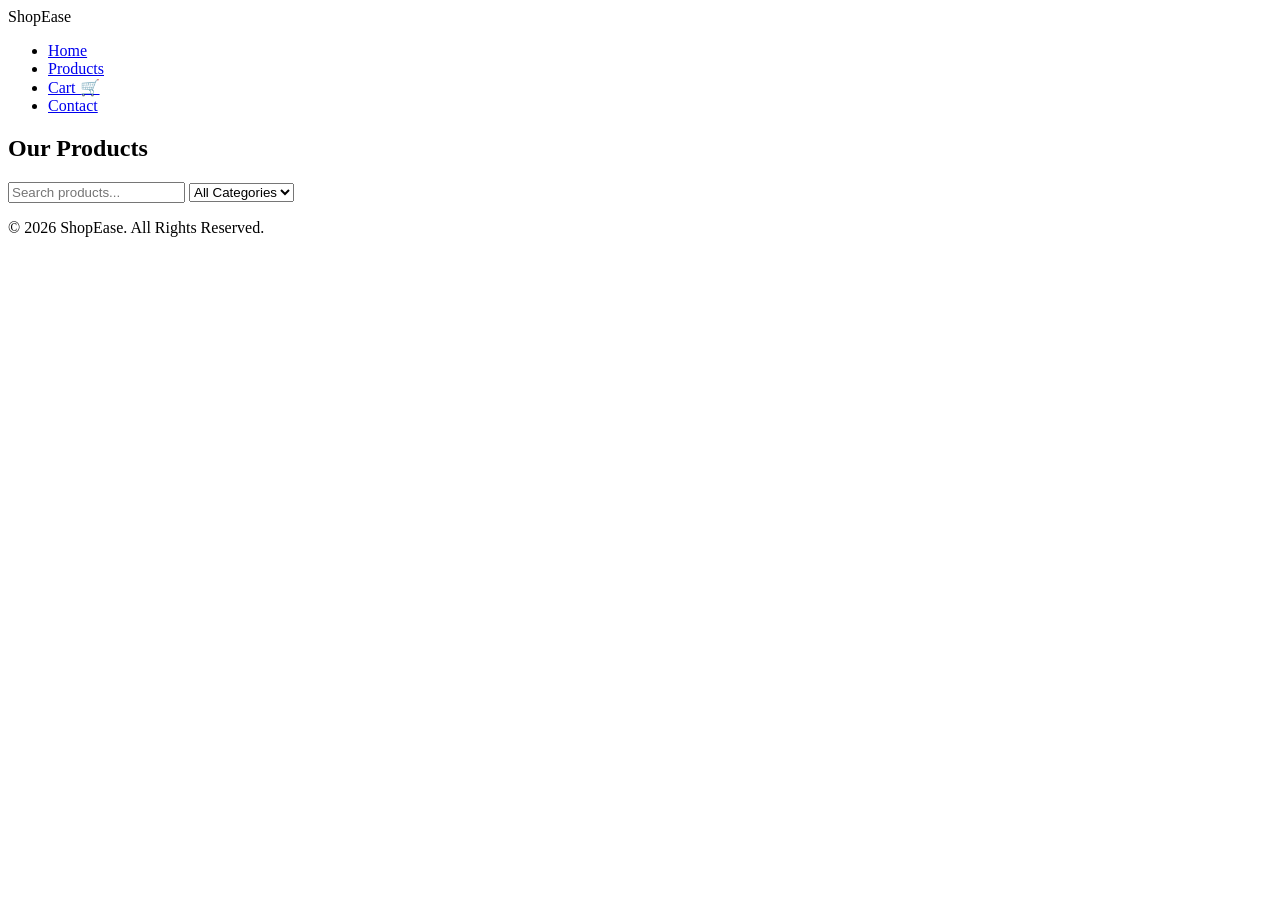
==== products.html @ 8184448c "Initial e-commerce project" ====
<!DOCTYPE html>
<html lang="en">

<head>

    <meta charset="UTF-8">
    <meta name="viewport" content="width=device-width, initial-scale=1.0">

    <meta name="description"
        content="Browse ShopEase products.">

    <title>ShopEase | Products</title>

    <link rel="stylesheet" href="css/style.css">

</head>

<body>

<header>

    <nav class="navbar">

        <div class="logo">
            ShopEase
        </div>

        <ul class="nav-links">

            <li>
                <a href="index.html">Home</a>
            </li>

            <li>
                <a href="products.html">Products</a>
            </li>

            <li>
                <a href="cart.html">Cart 🛒</a>
            </li>

            <li>
                <a href="contact.html">Contact</a>
            </li>

        </ul>

    </nav>

</header>

<main>

<section class="products-section">

    <h1>Our Products</h1>

    <div class="filters">

        <input
            type="text"
            id="searchInput"
            placeholder="Search products..."
        >

        <select id="categoryFilter">

            <option value="all">
                All Categories
            </option>

            <option value="electronics">
                Electronics
            </option>

            <option value="fashion">
                Fashion
            </option>

            <option value="home">
                Home
            </option>

        </select>

    </div>

    <div
        id="productContainer"
        class="product-grid">
    </div>

</section>

</main>

<footer>

    <p>
        © 2026 ShopEase. All Rights Reserved.
    </p>

</footer>

<script src="js/products.js"></script>

</body>

</html>
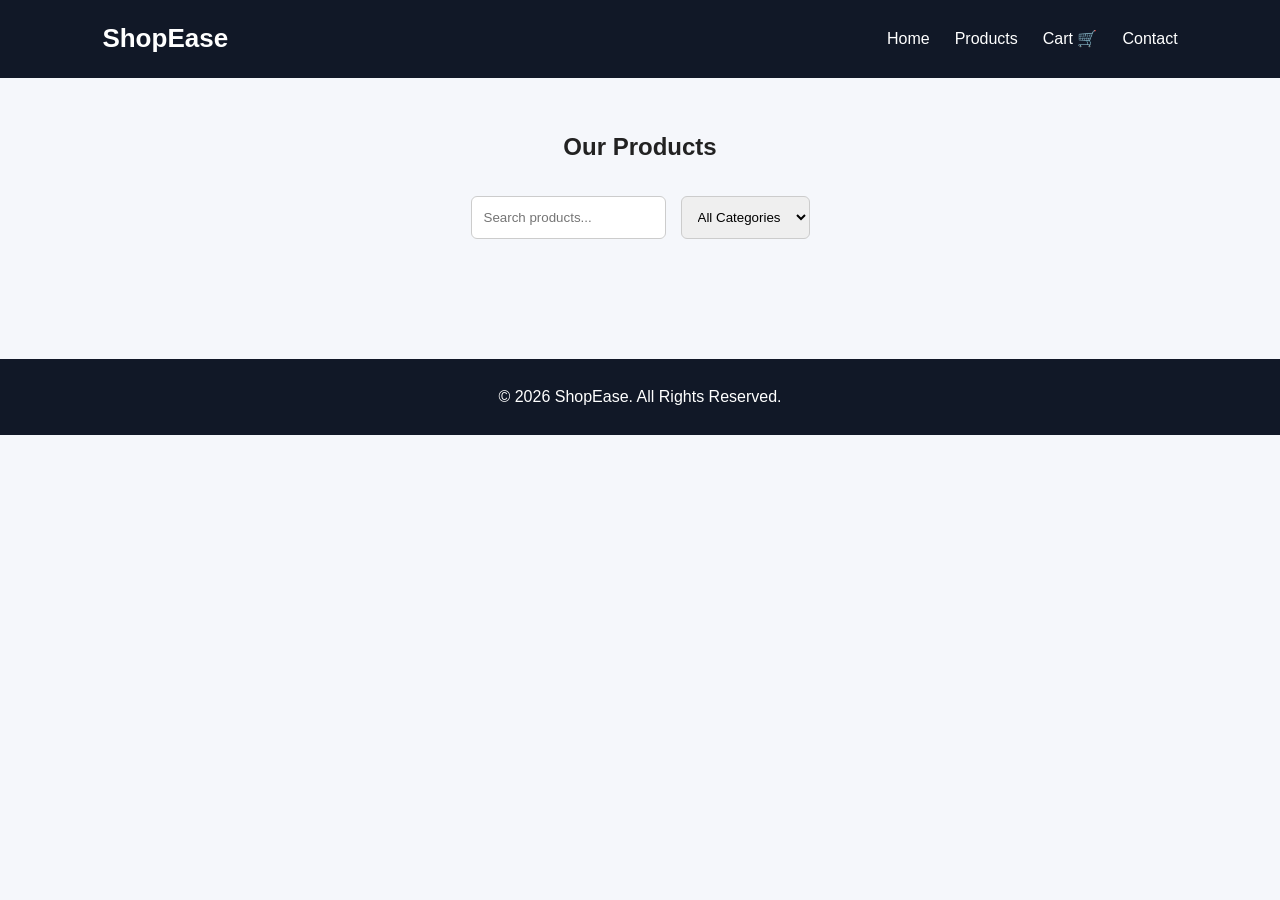
==== commit af3388d4: "Update products.html" ====
--- a/products.html
+++ b/products.html
@@ -11,7 +11,7 @@
 
     <title>ShopEase | Products</title>
 
-    <link rel="stylesheet" href="css/style.css">
+    <link rel="stylesheet" href="style.css">
 
 </head>
 
@@ -106,4 +106,4 @@
 
 </body>
 
-</html>+</html>
--- a/style.css
+++ b/style.css
@@ -0,0 +1,202 @@
+* {
+    margin: 0;
+    padding: 0;
+    box-sizing: border-box;
+}
+
+body {
+    font-family: Arial, sans-serif;
+    line-height: 1.6;
+    background: #f5f7fb;
+    color: #222;
+}
+
+.navbar {
+    display: flex;
+    justify-content: space-between;
+    align-items: center;
+    padding: 18px 8%;
+    background: #111827;
+}
+
+.logo {
+    color: white;
+    font-size: 26px;
+    font-weight: bold;
+}
+
+.nav-links {
+    display: flex;
+    gap: 25px;
+    list-style: none;
+}
+
+.nav-links a {
+    color: white;
+    text-decoration: none;
+}
+
+.nav-links a:hover {
+    color: #60a5fa;
+}
+
+.hero {
+    min-height: 500px;
+    display: flex;
+    align-items: center;
+    justify-content: center;
+    text-align: center;
+    padding: 40px 20px;
+    background: linear-gradient(
+        135deg,
+        #dbeafe,
+        #eff6ff
+    );
+}
+
+.hero-content {
+    max-width: 700px;
+}
+
+.hero h1 {
+    font-size: 48px;
+    margin-bottom: 20px;
+}
+
+.hero p {
+    font-size: 20px;
+    margin-bottom: 30px;
+}
+
+.btn,
+.product-card button {
+    display: inline-block;
+    padding: 12px 25px;
+    background: #2563eb;
+    color: white;
+    border: none;
+    border-radius: 6px;
+    text-decoration: none;
+    cursor: pointer;
+}
+
+.btn:hover,
+.product-card button:hover {
+    background: #1d4ed8;
+}
+
+.features {
+    display: grid;
+    grid-template-columns:
+        repeat(3, 1fr);
+
+    gap: 25px;
+    padding: 50px 8%;
+}
+
+.feature-card {
+    background: white;
+    padding: 30px;
+    text-align: center;
+    border-radius: 10px;
+    box-shadow:
+        0 4px 15px rgba(0,0,0,0.08);
+}
+
+.products-section {
+    padding: 50px 8%;
+}
+
+.products-section h1 {
+    text-align: center;
+    margin-bottom: 30px;
+}
+
+.filters {
+    display: flex;
+    justify-content: center;
+    gap: 15px;
+    margin-bottom: 30px;
+}
+
+.filters input,
+.filters select {
+    padding: 12px;
+    border: 1px solid #ccc;
+    border-radius: 6px;
+}
+
+.product-grid {
+    display: grid;
+    grid-template-columns:
+        repeat(3, 1fr);
+
+    gap: 25px;
+}
+
+.product-card {
+    background: white;
+    padding: 20px;
+    border-radius: 10px;
+    box-shadow:
+        0 4px 15px rgba(0,0,0,0.08);
+
+    text-align: center;
+}
+
+.product-card img {
+    width: 100%;
+    height: 220px;
+    object-fit: cover;
+    border-radius: 8px;
+}
+
+.product-card h3 {
+    margin: 15px 0 5px;
+}
+
+.category {
+    color: #777;
+    text-transform: capitalize;
+}
+
+.price {
+    font-size: 20px;
+    font-weight: bold;
+    margin: 10px;
+}
+
+footer {
+    margin-top: 40px;
+    padding: 25px;
+    text-align: center;
+    background: #111827;
+    color: white;
+}
+
+@media (max-width: 768px) {
+
+    .navbar {
+        flex-direction: column;
+        gap: 15px;
+    }
+
+    .nav-links {
+        flex-wrap: wrap;
+        justify-content: center;
+    }
+
+    .hero h1 {
+        font-size: 36px;
+    }
+
+    .features,
+    .product-grid {
+        grid-template-columns: 1fr;
+    }
+
+    .filters {
+        flex-direction: column;
+    }
+
+}
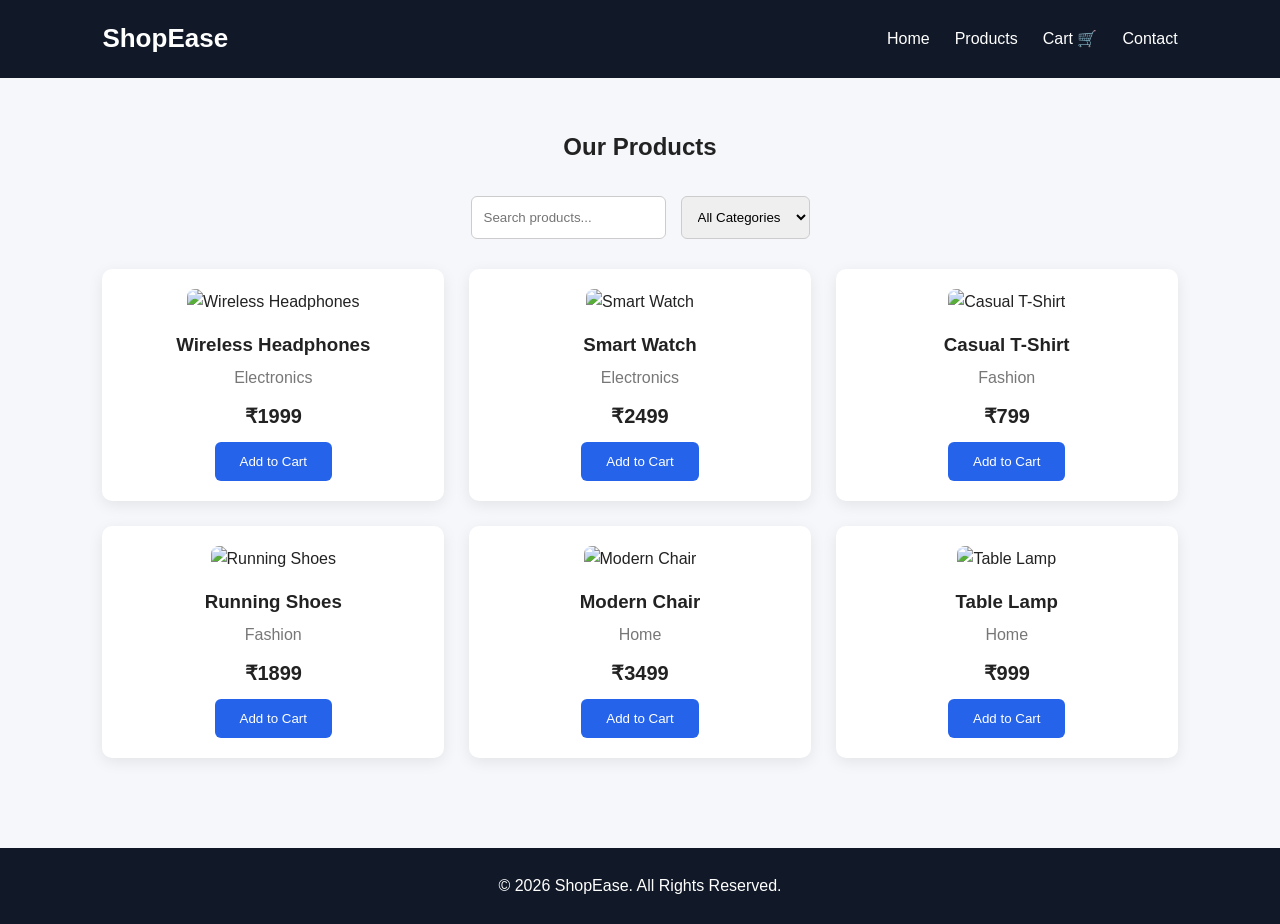
==== commit f46dcebc: "Update products.html" ====
--- a/products.html
+++ b/products.html
@@ -102,7 +102,7 @@
 
 </footer>
 
-<script src="js/products.js"></script>
+<script src="products.js"></script>
 
 </body>
 
